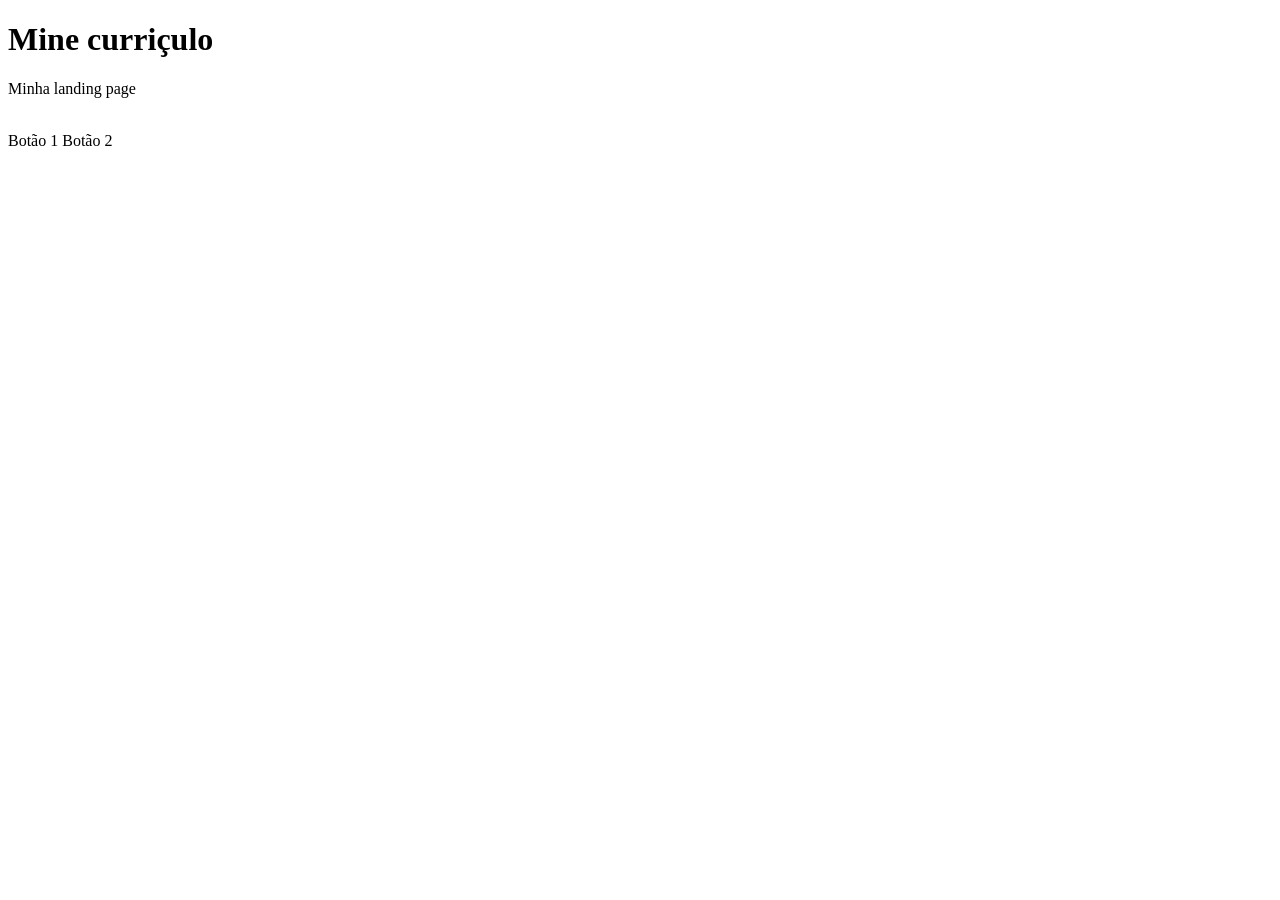
==== index.html @ f474f911 "minha primeira conclusão" ====
<!DOCTYPE html>
<html lang="ptbr">
<head>
    <meta charset="UTF-8">
    <meta name="viewport" content="width=device-width, initial-scale=1.0">
    <title>Minha página</title>
</head>
<body>
      <header>
        <h1>Mine curriçulo</h1>
        <p>Minha landing page</p>
      </header>

      <mean>
        <section class="apresentacao">
           <img src="">
        </section>

        <section class="informacoes">
            <buttom>Botão 1</buttom>
            <buttom>Botão 2</buttom>
        </section>
      </mean>
</body>
</html>
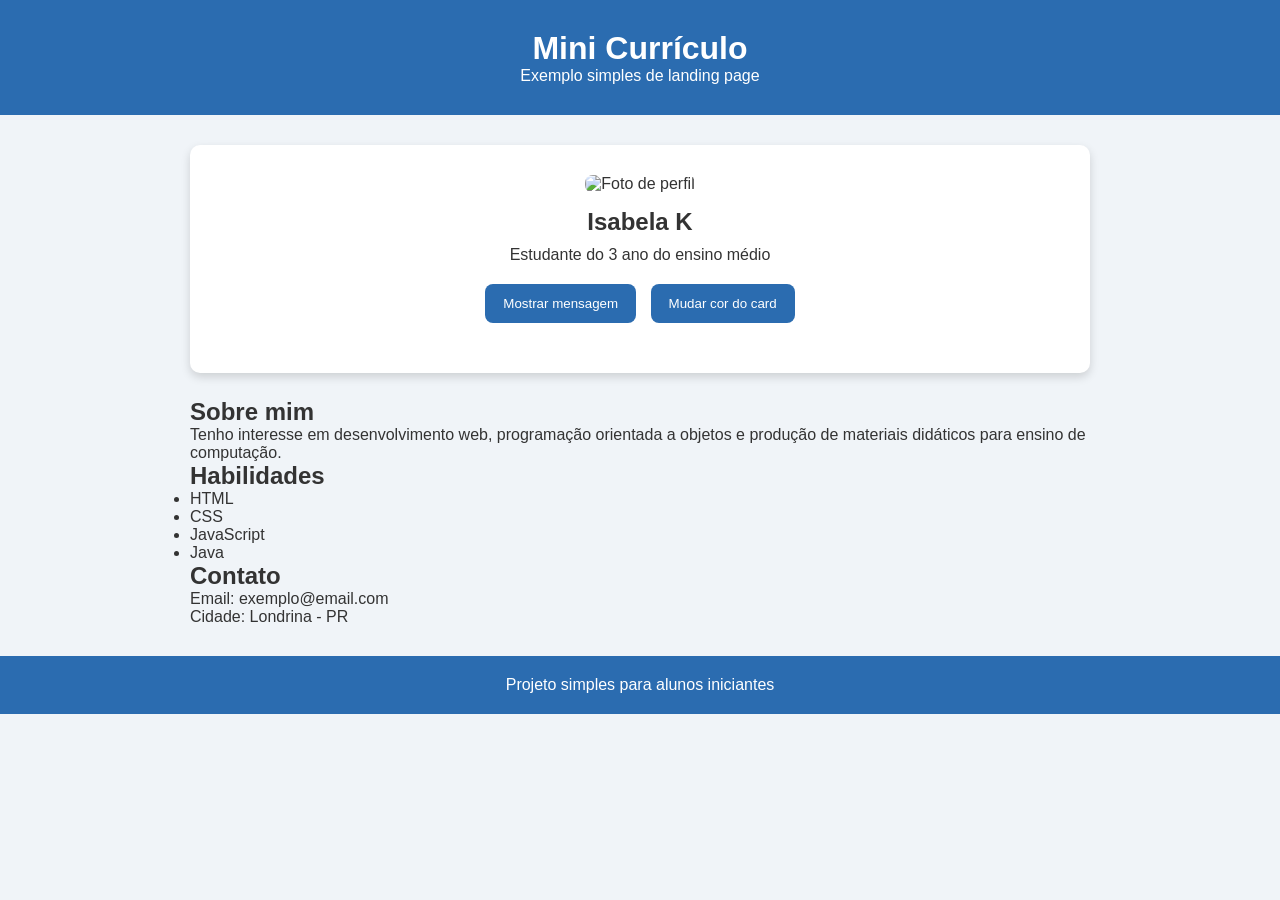
==== commit 1284f0e7: "." ====
--- a/index.html
+++ b/index.html
@@ -1,25 +1,56 @@
-<!DOCTYPE html>
-<html lang="ptbr">
-<head>
-    <meta charset="UTF-8">
-    <meta name="viewport" content="width=device-width, initial-scale=1.0">
-    <title>Minha página</title>
-</head>
-<body>
-      <header>
-        <h1>Mine curriçulo</h1>
-        <p>Minha landing page</p>
-      </header>
+<!DOCTYPE html> <!-- informa ao navegador que o documento usa HTML5 -->
+<html lang="pt-BR"> <!-- início do documento HTML e definição do idioma como português do Brasil -->
+<head> <!-- início da área de configurações da página -->
+    <meta charset="UTF-8"> <!-- permite o uso correto de acentos e caracteres especiais -->
+    <meta name="viewport" content="width=device-width, initial-scale=1.0"> <!-- ajusta a página para funcionar bem em celulares e telas menores -->
+    <title>Mini Currículo</title> <!-- título que aparece na aba do navegador -->
+    <link rel="stylesheet" href="style.css"> <!-- conecta este arquivo HTML ao arquivo CSS -->
+</head> <!-- fim da área de configurações -->
+<body> <!-- início do conteúdo visível da página -->
 
-      <mean>
-        <section class="apresentacao">
-           <img src="">
-        </section>
+    <header> <!-- cabeçalho da página -->
+        <h1>Mini Currículo</h1> <!-- título principal exibido no topo -->
+        <p>Exemplo simples de landing page</p> <!-- pequeno texto de apoio abaixo do título -->
+    </header> <!-- fim do cabeçalho -->
 
-        <section class="informacoes">
-            <buttom>Botão 1</buttom>
-            <buttom>Botão 2</buttom>
-        </section>
-      </mean>
-</body>
-</html>
+    <main> <!-- conteúdo principal da página -->
+        <section class="apresentacao"> <!-- seção de apresentação com classe para estilização no CSS -->
+            <img src="foto.jpg" alt="Foto de perfil"> <!-- imagem de perfil; o alt descreve a imagem caso ela não carregue -->
+            
+            <h2>Isabela K</h2> <!-- nome da pessoa -->
+            <p>Estudante do 3 ano do ensino médio</p> <!-- descrição curta da pessoa -->
+
+            <button id="btnMensagem">Mostrar mensagem</button> <!-- botão que mostrará uma mensagem usando JavaScript -->
+            <button id="btnCor">Mudar cor do card</button> <!-- botão que mudará a cor do card usando JavaScript -->
+
+            <p id="mensagem"></p> <!-- parágrafo inicialmente vazio onde a mensagem será exibida -->
+        </section> <!-- fim da seção de apresentação -->
+
+        <section class="informações"> <!-- seção com informações adicionais -->
+            <h2>Sobre mim</h2> <!-- subtítulo da seção -->
+            <p> <!-- início do parágrafo -->
+                Tenho interesse em desenvolvimento web, programação orientada a objetos
+                e produção de materiais didáticos para ensino de computação.
+            </p> <!-- fim do parágrafo -->
+
+            <h2>Habilidades</h2> <!-- subtítulo da seção de habilidades -->
+            <ul> <!-- início de uma lista não ordenada -->
+                <li>HTML</li> <!-- item da lista -->
+                <li>CSS</li> <!-- item da lista -->
+                <li>JavaScript</li> <!-- item da lista -->
+                <li>Java</li> <!-- item da lista -->
+            </ul> <!-- fim da lista -->
+
+            <h2>Contato</h2> <!-- subtítulo da seção de contato -->
+            <p>Email: exemplo@email.com</p> <!-- informação de email -->
+            <p>Cidade: Londrina - PR</p> <!-- informação de cidade -->
+        </section> <!-- fim da seção de informações -->
+    </main> <!-- fim do conteúdo principal -->
+
+    <footer> <!-- rodapé da página -->
+        <p>Projeto simples para alunos iniciantes</p> <!-- texto exibido no rodapé -->
+    </footer> <!-- fim do rodapé -->
+
+    <script src="script.js"></script> <!-- conecta o arquivo JavaScript à página -->
+</body> <!-- fim do corpo da página -->
+</html> <!-- fim do documento HTML -->
--- a/style.css
+++ b/style.css
@@ -0,0 +1,113 @@
+/* seleciona todos os elementos da página */
+* {
+    margin: 0; /* remove a margem padrão de todos os elementos */
+    padding: 0; /* remove o espaçamento interno padrão de todos os elementos */
+    box-sizing: border-box; /* faz largura e altura incluírem borda e padding no cálculo */
+}
+
+/* estiliza o corpo geral da página */
+body {
+    font-family: Arial, sans-serif; /* define a fonte principal do site */
+    background-color: #f0f4f8; /* define a cor de fundo da página */
+    color: #333333; /* define a cor padrão dos textos */
+}
+
+/* estiliza o cabeçalho */
+header {
+    background-color: #2b6cb0; /* define a cor de fundo do cabeçalho */
+    color: white; /* define a cor do texto do cabeçalho */
+    text-align: center; /* centraliza o texto dentro do cabeçalho */
+    padding: 30px; /* adiciona espaçamento interno em todos os lados */
+}
+
+/* estiliza a área principal */
+main {
+    width: 80%; /* faz a área principal ocupar 80% da largura da tela */
+    max-width: 900px; /* limita a largura máxima em 900 pixels */
+    margin: 30px auto; /* centraliza horizontalmente e adiciona margem superior e inferior */
+}
+
+/* estiliza o card principal de apresentação */
+.apresentacao {
+    background-color: white; /* define fundo branco para o card */
+    text-align: center; /* centraliza os textos e elementos internos */
+    padding: 30px; /* adiciona espaço interno no card */
+    border-radius: 10px; /* arredonda os cantos do card */
+    box-shadow: 0px 4px 10px rgba(0, 0, 0, 0.15); /* cria uma sombra suave ao redor do card */
+    margin-bottom: 25px; /* adiciona espaço abaixo do card */
+    transition: 0.3s; /* cria transição suave em mudanças visuais */
+}
+
+/* estiliza a imagem dentro do card de apresentação */
+.apresentacao img {
+    width: 150px; /* define largura fixa da imagem */
+    height: 200px; /* define altura fixa da imagem, mantendo proporção próxima de 3x4 */
+    object-fit: cover; /* evita deformação e recorta a imagem se necessário */
+    border-radius: 8px; /* arredonda levemente os cantos da imagem */
+    margin-bottom: 15px; /* adiciona espaço abaixo da imagem */
+}
+
+/* estiliza o título dentro do card */
+.apresentacao h2 {
+    margin-bottom: 10px; /* adiciona espaço abaixo do título */
+}
+
+/* estiliza o texto dentro do card */
+.apresentacao p {
+    margin-bottom: 15px; /* adiciona espaço abaixo do parágrafo */
+}
+
+/* estiliza todos os botões da página */
+button {
+    background-color: #2b6cb0; /* define a cor de fundo do botão */
+    color: white; /* define a cor do texto do botão */
+    border: none; /* remove a borda padrão */
+    padding: 12px 18px; /* adiciona espaçamento interno no botão */
+    margin: 5px; /* adiciona espaço externo em volta do botão */
+    border-radius: 8px; /* arredonda os cantos do botão */
+    cursor: pointer; /* muda o cursor para mãozinha ao passar sobre o botão */
+    transition: 0.3s; /* cria transição suave para efeitos visuais */
+}
+
+/* efeito aplicado quando o mouse passa sobre o botão */
+button:hover {
+    background-color: #1e4e8c; /* escurece a cor do botão ao passar o mouse */
+    transform: scale(1.05); /* aumenta levemente o tamanho do botão */
+}
+
+/* estiliza o parágrafo onde a mensagem do JavaScript aparecerá */
+#mensagem {
+    margin-top: 15px; /* adiciona espaço acima da mensagem */
+    font-weight: bold; /* deixa o texto em negrito */
+    color: #1e4e8c; /* define uma cor azul para a mensagem */
+}
+
+/* estiliza a seção de informações */
+.informacoes {
+    background-color: white; /* define fundo branco */
+    padding: 25px; /* adiciona espaço interno */
+    border-radius: 10px; /* arredonda os cantos */
+    box-shadow: 0px 4px 10px rgba(0, 0, 0, 0.15); /* adiciona sombra suave */
+}
+
+/* estiliza os subtítulos da seção de informações */
+.informacoes h2 {
+    margin-top: 15px; /* adiciona espaço acima do subtítulo */
+    margin-bottom: 10px; /* adiciona espaço abaixo do subtítulo */
+    color: #2b6cb0; /* define cor azul para os subtítulos */
+}
+
+/* estiliza a lista da seção de informações */
+.informacoes ul {
+    margin-left: 20px; /* desloca a lista um pouco para a direita */
+    margin-bottom: 15px; /* adiciona espaço abaixo da lista */
+}
+
+/* estiliza o rodapé */
+footer {
+    text-align: center; /* centraliza o texto do rodapé */
+    background-color: #2b6cb0; /* define a cor de fundo do rodapé */
+    color: white; /* define a cor do texto do rodapé */
+    padding: 20px; /* adiciona espaçamento interno */
+    margin-top: 30px; /* adiciona espaço acima do rodapé */
+}
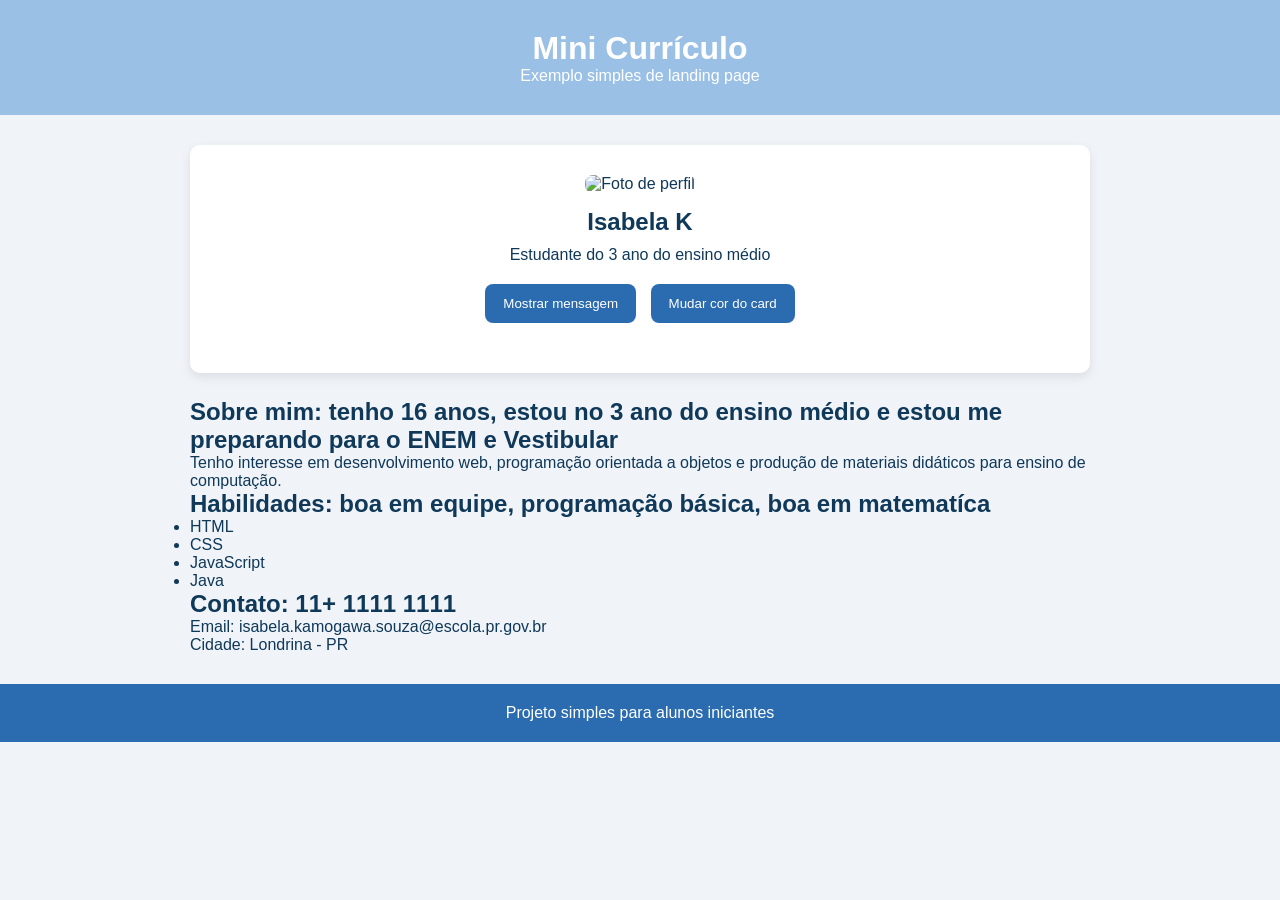
==== commit ba415a6a: "." ====
--- a/index.html
+++ b/index.html
@@ -27,13 +27,13 @@
         </section> <!-- fim da seção de apresentação -->
 
         <section class="informações"> <!-- seção com informações adicionais -->
-            <h2>Sobre mim</h2> <!-- subtítulo da seção -->
+            <h2>Sobre mim: tenho 16 anos, estou no 3 ano do ensino médio e estou me preparando para o ENEM e Vestibular</h2> <!-- subtítulo da seção -->
             <p> <!-- início do parágrafo -->
                 Tenho interesse em desenvolvimento web, programação orientada a objetos
                 e produção de materiais didáticos para ensino de computação.
             </p> <!-- fim do parágrafo -->
 
-            <h2>Habilidades</h2> <!-- subtítulo da seção de habilidades -->
+            <h2>Habilidades: boa em equipe, programação básica, boa em matematíca</h2> <!-- subtítulo da seção de habilidades -->
             <ul> <!-- início de uma lista não ordenada -->
                 <li>HTML</li> <!-- item da lista -->
                 <li>CSS</li> <!-- item da lista -->
@@ -41,8 +41,8 @@
                 <li>Java</li> <!-- item da lista -->
             </ul> <!-- fim da lista -->
 
-            <h2>Contato</h2> <!-- subtítulo da seção de contato -->
-            <p>Email: exemplo@email.com</p> <!-- informação de email -->
+            <h2>Contato: 11+ 1111 1111</h2> <!-- subtítulo da seção de contato -->
+            <p>Email: isabela.kamogawa.souza@escola.pr.gov.br</p> <!-- informação de email -->
             <p>Cidade: Londrina - PR</p> <!-- informação de cidade -->
         </section> <!-- fim da seção de informações -->
     </main> <!-- fim do conteúdo principal -->
--- a/style.css
+++ b/style.css
@@ -9,12 +9,12 @@
 body {
     font-family: Arial, sans-serif; /* define a fonte principal do site */
     background-color: #f0f4f8; /* define a cor de fundo da página */
-    color: #333333; /* define a cor padrão dos textos */
+    color: #0f3859; /* define a cor padrão dos textos */
 }
 
 /* estiliza o cabeçalho */
 header {
-    background-color: #2b6cb0; /* define a cor de fundo do cabeçalho */
+    background-color: #9bc0e6; /* define a cor de fundo do cabeçalho */
     color: white; /* define a cor do texto do cabeçalho */
     text-align: center; /* centraliza o texto dentro do cabeçalho */
     padding: 30px; /* adiciona espaçamento interno em todos os lados */
@@ -33,7 +33,7 @@
     text-align: center; /* centraliza os textos e elementos internos */
     padding: 30px; /* adiciona espaço interno no card */
     border-radius: 10px; /* arredonda os cantos do card */
-    box-shadow: 0px 4px 10px rgba(0, 0, 0, 0.15); /* cria uma sombra suave ao redor do card */
+    box-shadow: 0px 4px 10px rgba(99, 96, 101, 0.15); /* cria uma sombra suave ao redor do card */
     margin-bottom: 25px; /* adiciona espaço abaixo do card */
     transition: 0.3s; /* cria transição suave em mudanças visuais */
 }
@@ -71,7 +71,7 @@
 
 /* efeito aplicado quando o mouse passa sobre o botão */
 button:hover {
-    background-color: #1e4e8c; /* escurece a cor do botão ao passar o mouse */
+    background-color: #21426d; /* escurece a cor do botão ao passar o mouse */
     transform: scale(1.05); /* aumenta levemente o tamanho do botão */
 }
 
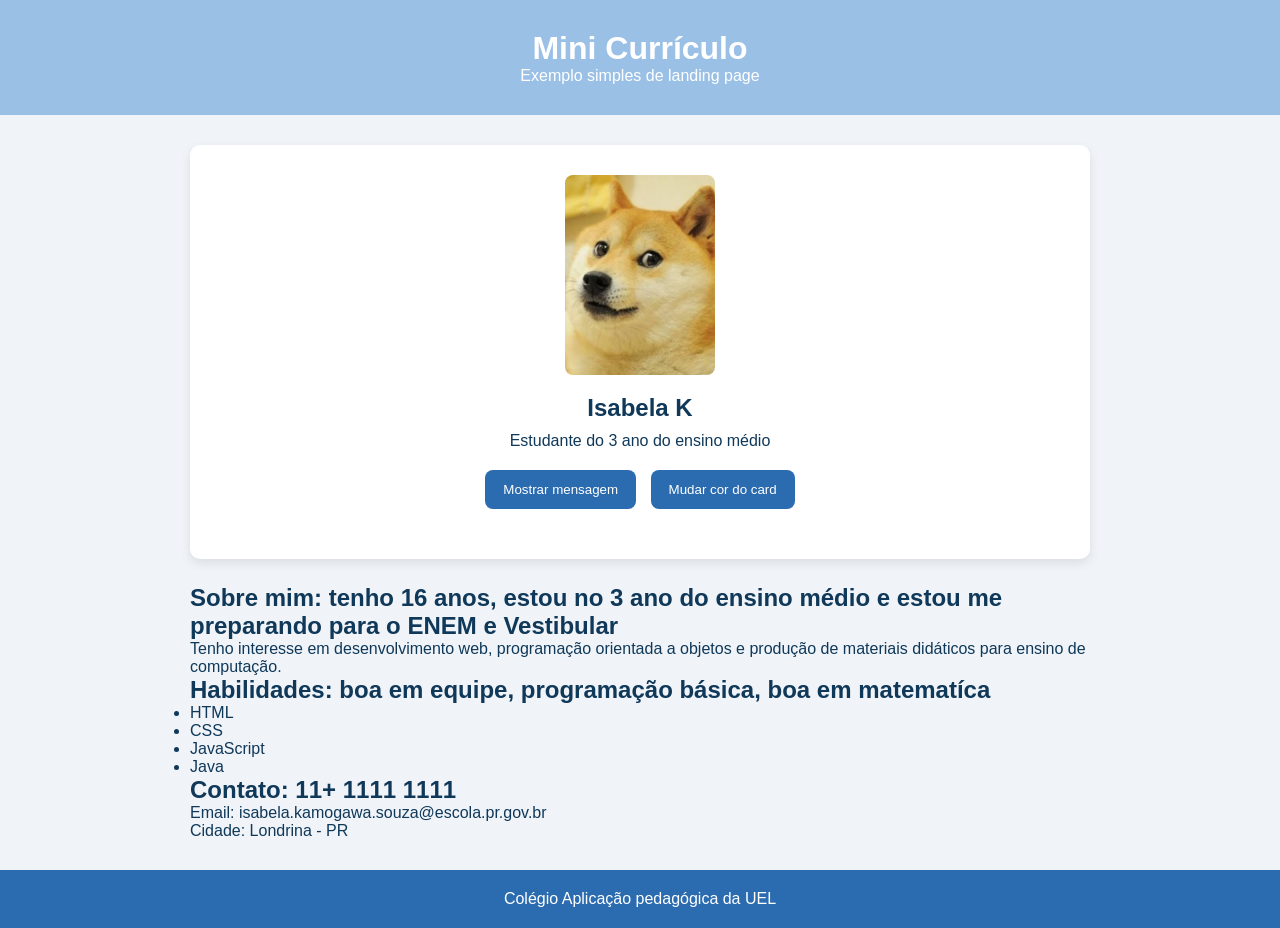
==== commit 21ad433c: "." ====
--- a/index.html
+++ b/index.html
@@ -48,7 +48,7 @@
     </main> <!-- fim do conteúdo principal -->
 
     <footer> <!-- rodapé da página -->
-        <p>Projeto simples para alunos iniciantes</p> <!-- texto exibido no rodapé -->
+        <p>Colégio Aplicação pedagógica da UEL</p> <!-- texto exibido no rodapé -->
     </footer> <!-- fim do rodapé -->
 
     <script src="script.js"></script> <!-- conecta o arquivo JavaScript à página -->
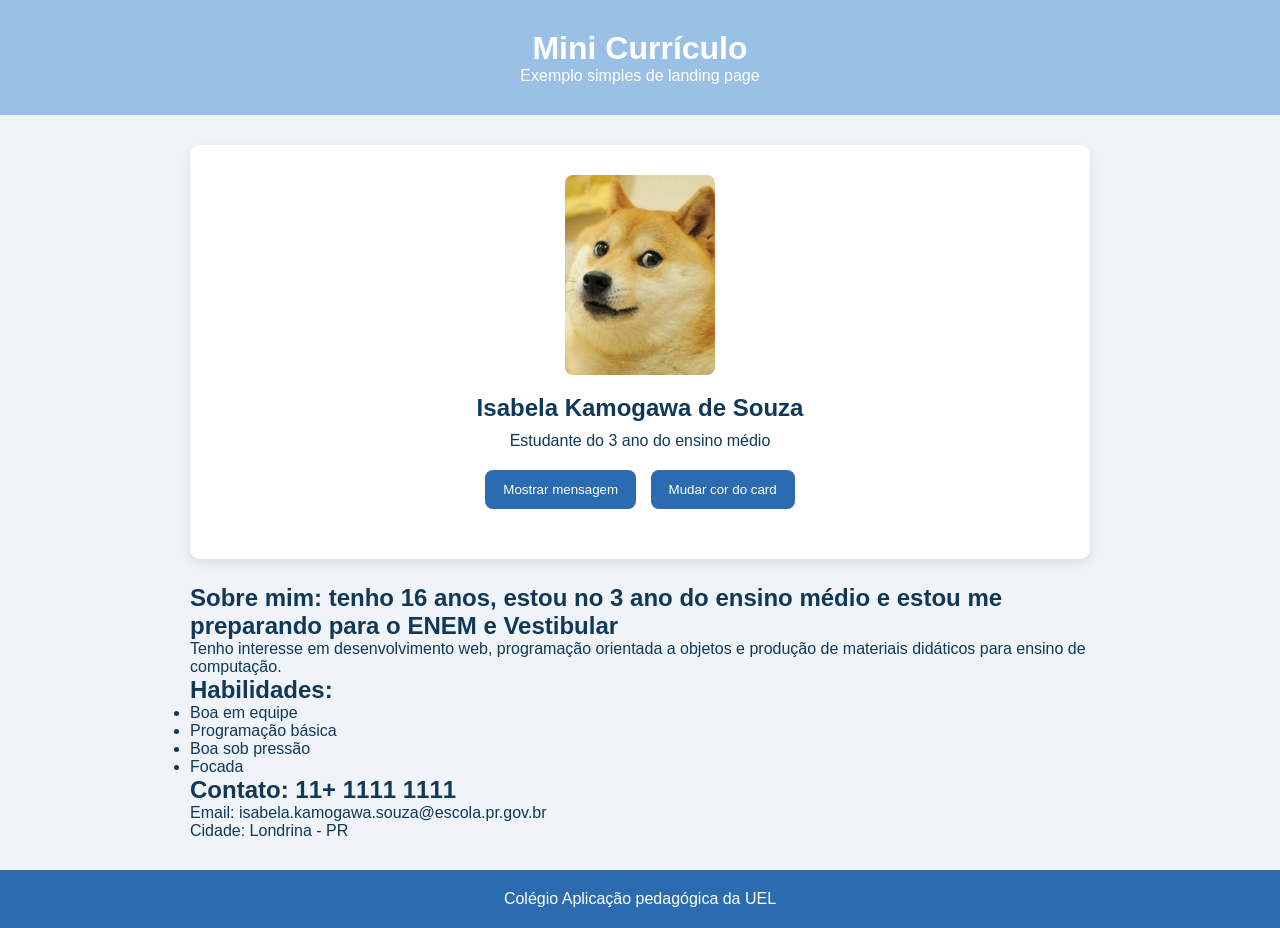
==== commit c5a19232: "." ====
--- a/index.html
+++ b/index.html
@@ -17,7 +17,7 @@
         <section class="apresentacao"> <!-- seção de apresentação com classe para estilização no CSS -->
             <img src="foto.jpg" alt="Foto de perfil"> <!-- imagem de perfil; o alt descreve a imagem caso ela não carregue -->
             
-            <h2>Isabela K</h2> <!-- nome da pessoa -->
+            <h2>Isabela Kamogawa de Souza</h2> <!-- nome da pessoa -->
             <p>Estudante do 3 ano do ensino médio</p> <!-- descrição curta da pessoa -->
 
             <button id="btnMensagem">Mostrar mensagem</button> <!-- botão que mostrará uma mensagem usando JavaScript -->
@@ -33,12 +33,12 @@
                 e produção de materiais didáticos para ensino de computação.
             </p> <!-- fim do parágrafo -->
 
-            <h2>Habilidades: boa em equipe, programação básica, boa em matematíca</h2> <!-- subtítulo da seção de habilidades -->
+            <h2>Habilidades:</h2> <!-- subtítulo da seção de habilidades -->
             <ul> <!-- início de uma lista não ordenada -->
-                <li>HTML</li> <!-- item da lista -->
-                <li>CSS</li> <!-- item da lista -->
-                <li>JavaScript</li> <!-- item da lista -->
-                <li>Java</li> <!-- item da lista -->
+                <li>Boa em equipe</li> <!-- item da lista -->
+                <li>Programação básica</li> <!-- item da lista -->
+                <li>Boa sob pressão</li> <!-- item da lista -->
+                <li>Focada</li> <!-- item da lista -->
             </ul> <!-- fim da lista -->
 
             <h2>Contato: 11+ 1111 1111</h2> <!-- subtítulo da seção de contato -->
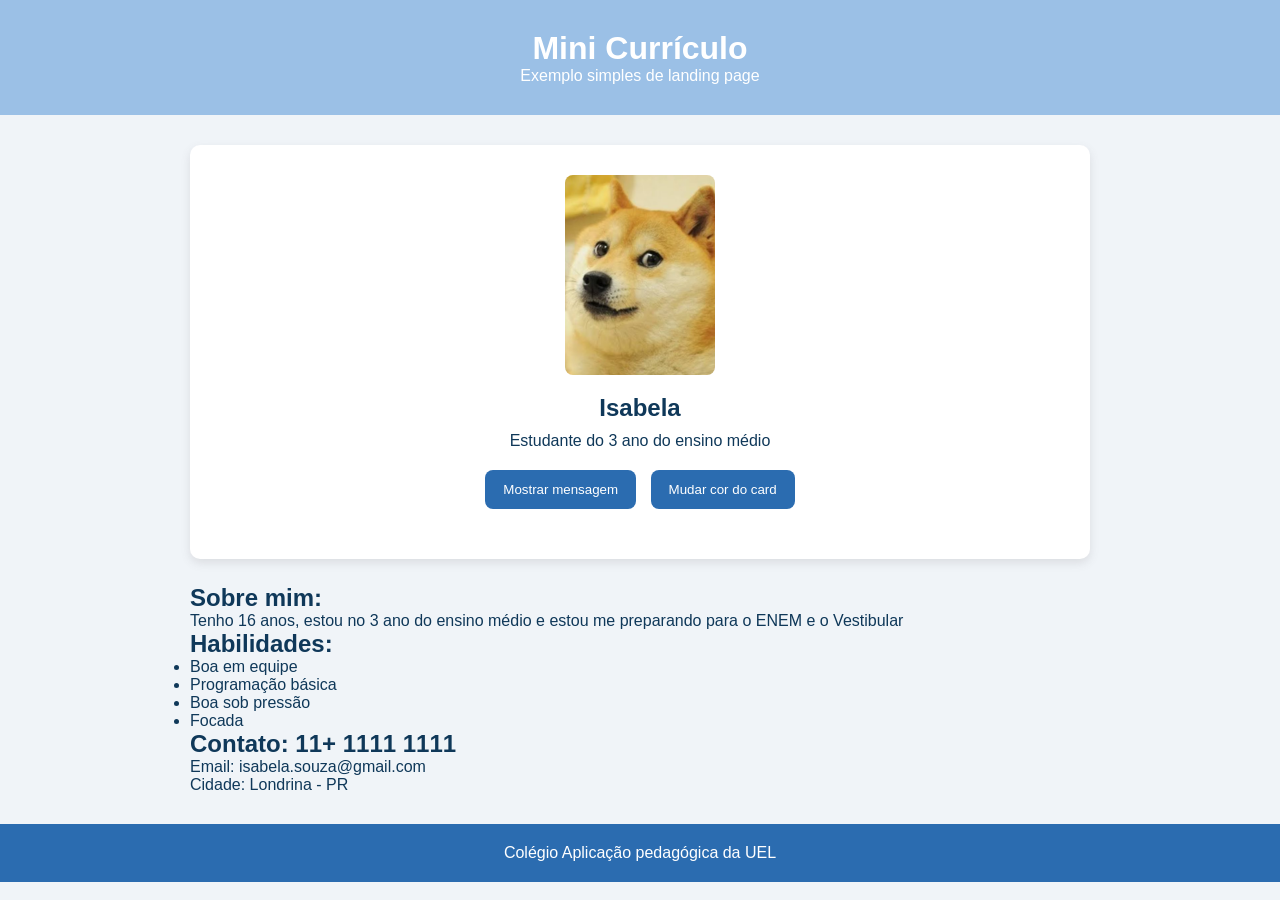
==== commit 8b772a98: "." ====
--- a/index.html
+++ b/index.html
@@ -17,7 +17,7 @@
         <section class="apresentacao"> <!-- seção de apresentação com classe para estilização no CSS -->
             <img src="foto.jpg" alt="Foto de perfil"> <!-- imagem de perfil; o alt descreve a imagem caso ela não carregue -->
             
-            <h2>Isabela Kamogawa de Souza</h2> <!-- nome da pessoa -->
+            <h2>Isabela</h2> <!-- nome da pessoa -->
             <p>Estudante do 3 ano do ensino médio</p> <!-- descrição curta da pessoa -->
 
             <button id="btnMensagem">Mostrar mensagem</button> <!-- botão que mostrará uma mensagem usando JavaScript -->
@@ -27,10 +27,11 @@
         </section> <!-- fim da seção de apresentação -->
 
         <section class="informações"> <!-- seção com informações adicionais -->
-            <h2>Sobre mim: tenho 16 anos, estou no 3 ano do ensino médio e estou me preparando para o ENEM e Vestibular</h2> <!-- subtítulo da seção -->
+            <h2>Sobre mim:</h2> <!-- subtítulo da seção -->
             <p> <!-- início do parágrafo -->
-                Tenho interesse em desenvolvimento web, programação orientada a objetos
-                e produção de materiais didáticos para ensino de computação.
+                Tenho 16 anos, estou no 3 ano do ensino médio e
+                 estou me preparando para o ENEM e o Vestibular
+             
             </p> <!-- fim do parágrafo -->
 
             <h2>Habilidades:</h2> <!-- subtítulo da seção de habilidades -->
@@ -42,7 +43,7 @@
             </ul> <!-- fim da lista -->
 
             <h2>Contato: 11+ 1111 1111</h2> <!-- subtítulo da seção de contato -->
-            <p>Email: isabela.kamogawa.souza@escola.pr.gov.br</p> <!-- informação de email -->
+            <p>Email: isabela.souza@gmail.com</p> <!-- informação de email -->
             <p>Cidade: Londrina - PR</p> <!-- informação de cidade -->
         </section> <!-- fim da seção de informações -->
     </main> <!-- fim do conteúdo principal -->
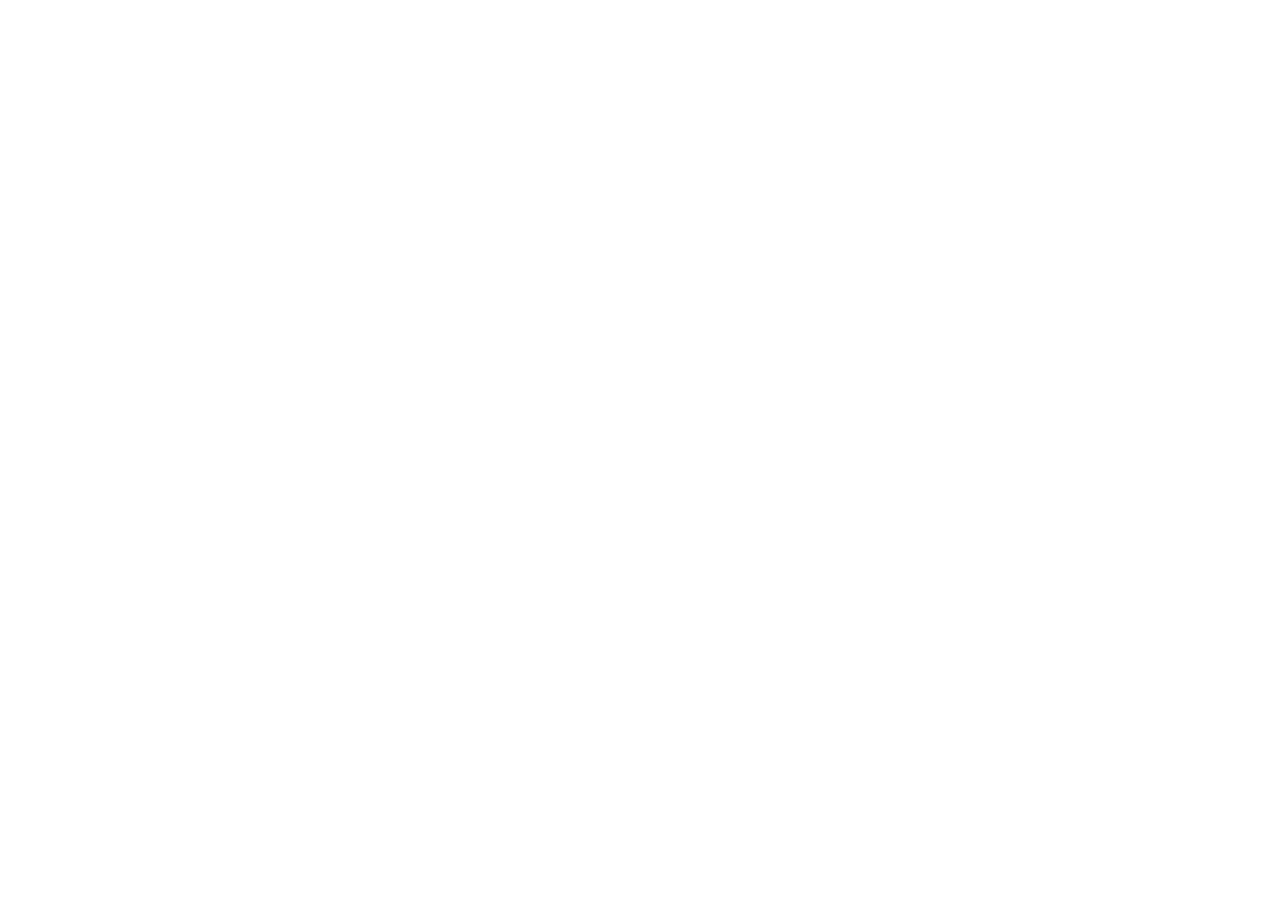
==== commit 8f7928d3: "alterações de nomes" ====
--- a/index.html
+++ b/index.html
@@ -1,57 +1,11 @@
-<!DOCTYPE html> <!-- informa ao navegador que o documento usa HTML5 -->
-<html lang="pt-BR"> <!-- início do documento HTML e definição do idioma como português do Brasil -->
-<head> <!-- início da área de configurações da página -->
-    <meta charset="UTF-8"> <!-- permite o uso correto de acentos e caracteres especiais -->
-    <meta name="viewport" content="width=device-width, initial-scale=1.0"> <!-- ajusta a página para funcionar bem em celulares e telas menores -->
-    <title>Mini Currículo</title> <!-- título que aparece na aba do navegador -->
-    <link rel="stylesheet" href="style.css"> <!-- conecta este arquivo HTML ao arquivo CSS -->
-</head> <!-- fim da área de configurações -->
-<body> <!-- início do conteúdo visível da página -->
-
-    <header> <!-- cabeçalho da página -->
-        <h1>Mini Currículo</h1> <!-- título principal exibido no topo -->
-        <p>Exemplo simples de landing page</p> <!-- pequeno texto de apoio abaixo do título -->
-    </header> <!-- fim do cabeçalho -->
-
-    <main> <!-- conteúdo principal da página -->
-        <section class="apresentacao"> <!-- seção de apresentação com classe para estilização no CSS -->
-            <img src="foto.jpg" alt="Foto de perfil"> <!-- imagem de perfil; o alt descreve a imagem caso ela não carregue -->
-            
-            <h2>Isabela</h2> <!-- nome da pessoa -->
-            <p>Estudante do 3 ano do ensino médio</p> <!-- descrição curta da pessoa -->
-
-            <button id="btnMensagem">Mostrar mensagem</button> <!-- botão que mostrará uma mensagem usando JavaScript -->
-            <button id="btnCor">Mudar cor do card</button> <!-- botão que mudará a cor do card usando JavaScript -->
-
-            <p id="mensagem"></p> <!-- parágrafo inicialmente vazio onde a mensagem será exibida -->
-        </section> <!-- fim da seção de apresentação -->
-
-        <section class="informações"> <!-- seção com informações adicionais -->
-            <h2>Sobre mim:</h2> <!-- subtítulo da seção -->
-            <p> <!-- início do parágrafo -->
-                Tenho 16 anos, estou no 3 ano do ensino médio e
-                 estou me preparando para o ENEM e o Vestibular
-             
-            </p> <!-- fim do parágrafo -->
-
-            <h2>Habilidades:</h2> <!-- subtítulo da seção de habilidades -->
-            <ul> <!-- início de uma lista não ordenada -->
-                <li>Boa em equipe</li> <!-- item da lista -->
-                <li>Programação básica</li> <!-- item da lista -->
-                <li>Boa sob pressão</li> <!-- item da lista -->
-                <li>Focada</li> <!-- item da lista -->
-            </ul> <!-- fim da lista -->
-
-            <h2>Contato: 11+ 1111 1111</h2> <!-- subtítulo da seção de contato -->
-            <p>Email: isabela.souza@gmail.com</p> <!-- informação de email -->
-            <p>Cidade: Londrina - PR</p> <!-- informação de cidade -->
-        </section> <!-- fim da seção de informações -->
-    </main> <!-- fim do conteúdo principal -->
-
-    <footer> <!-- rodapé da página -->
-        <p>Colégio Aplicação pedagógica da UEL</p> <!-- texto exibido no rodapé -->
-    </footer> <!-- fim do rodapé -->
-
-    <script src="script.js"></script> <!-- conecta o arquivo JavaScript à página -->
-</body> <!-- fim do corpo da página -->
-</html> <!-- fim do documento HTML -->
+<!DOCTYPE html>
+<html lang="pt-BR">
+<head>
+    <meta charset="UTF-8">
+    <meta name="viewport" content="width=device-width, initial-scale=1.0">
+    <title>Agrinho</title>
+</head>
+<body>
+    
+</body>
+</html>
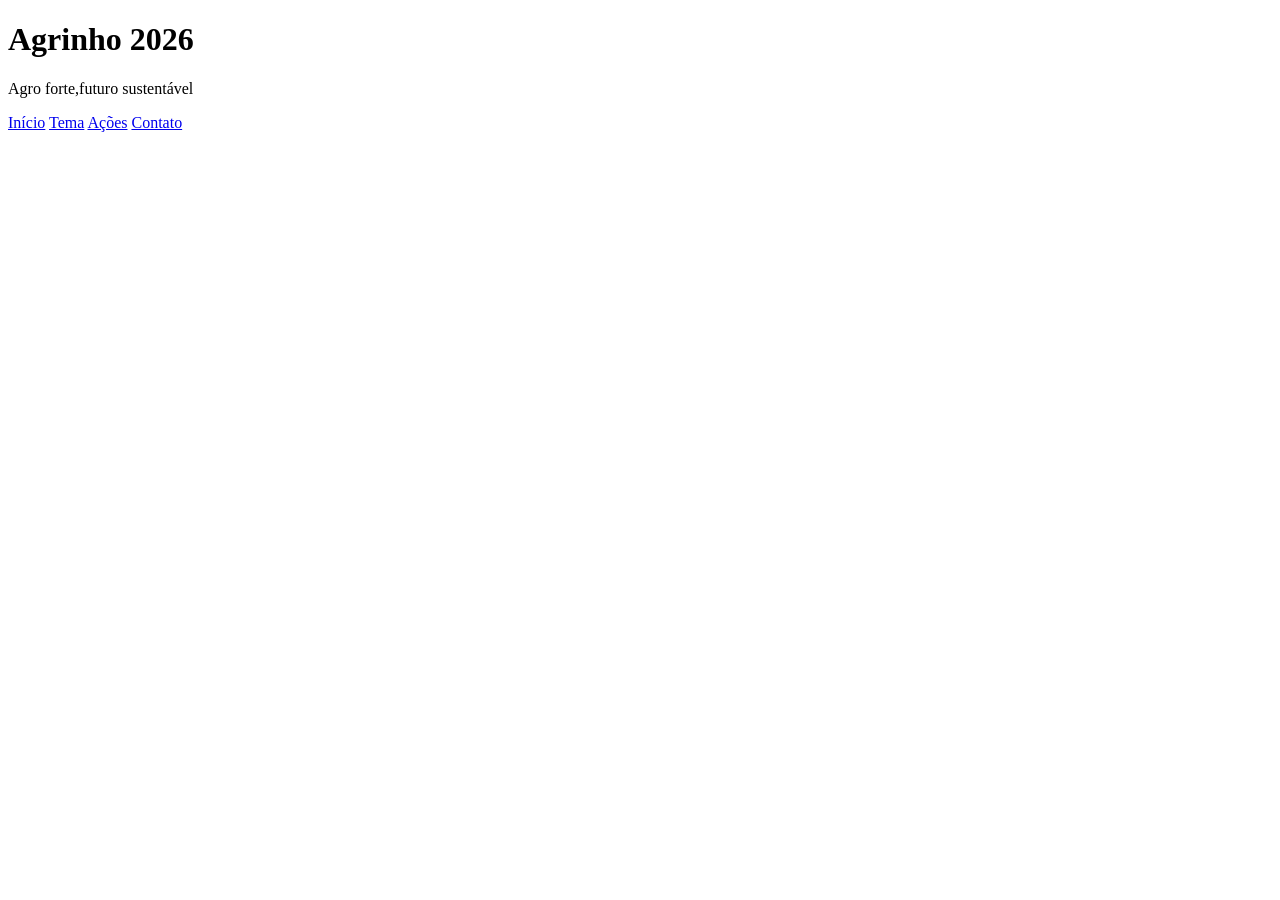
==== commit 62df435a: "alteração 1" ====
--- a/index.html
+++ b/index.html
@@ -6,6 +6,32 @@
     <title>Agrinho</title>
 </head>
 <body>
-    
+    <header class="cabecalho">
+         <h1>Agrinho 2026</h1>
+         <p>Agro forte,futuro sustentável</p>
+    </header>
+
+    <nav>
+        <a href="#inicio">Início</a>
+        <a href="#tema">Tema</a>
+        <a href="#acoes">Ações</a>
+        <a href="#contato">Contato</a>
+    </nav>
+
+    <section id="inicio" class="banner">
+        <div>
+            <h2></h2>
+            <p></p>
+            <a href=""></a>
+        </div>
+    </section>
+    <main class="conteudo">
+
+    </main>
+    <footer id="contato" class="rodape">
+
+    </footer>
 </body>
+
+
 </html>
